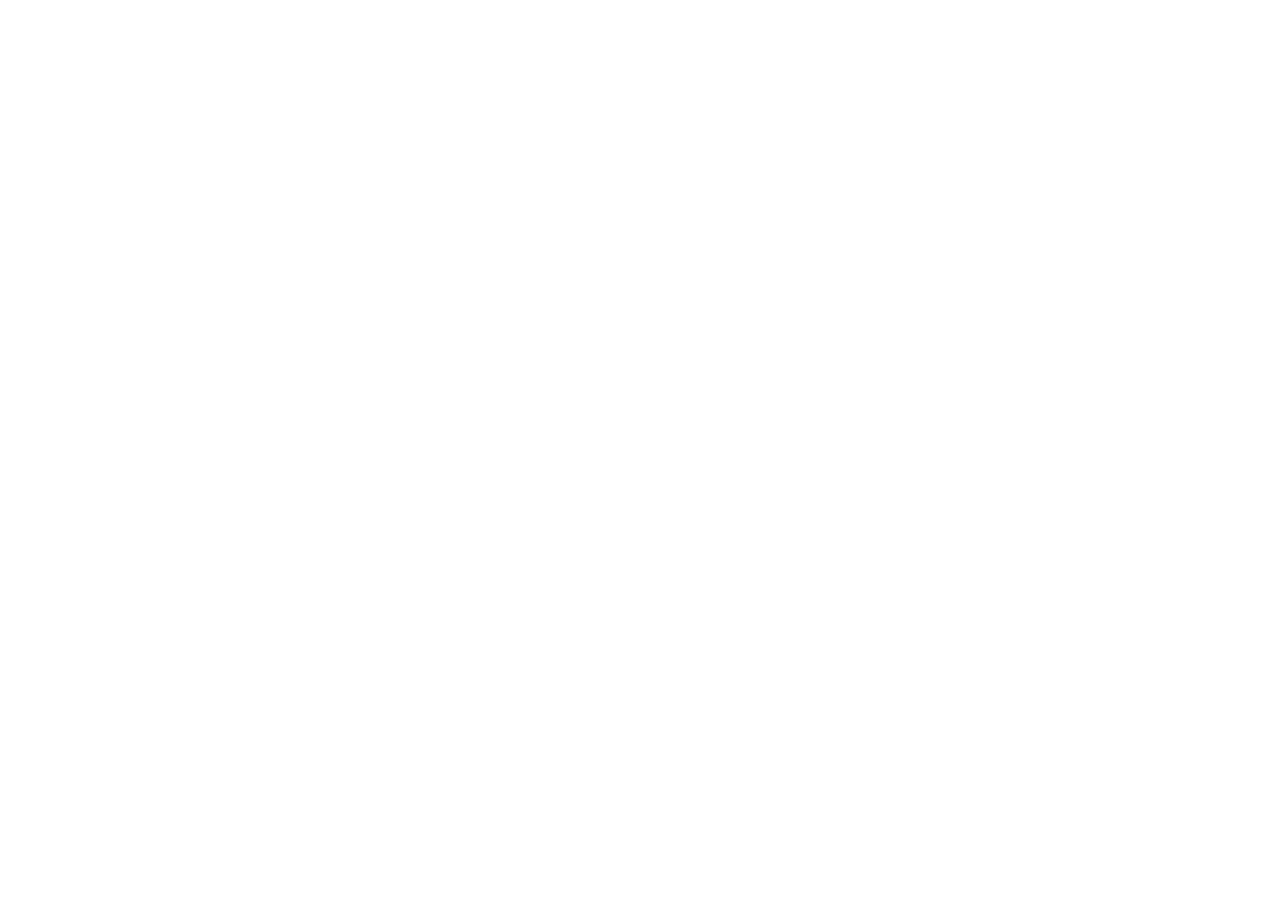
==== hexa.html @ 33a87d96 "pola gotov website" ====
<!DOCTYPE html>
<html lang="en">
<head>
    <meta charset="UTF-8">
    <meta name="viewport" content="width=device-width, initial-scale=1.0">
    <title>Hexa</title>
</head>
<body>
    
</body>
</html>
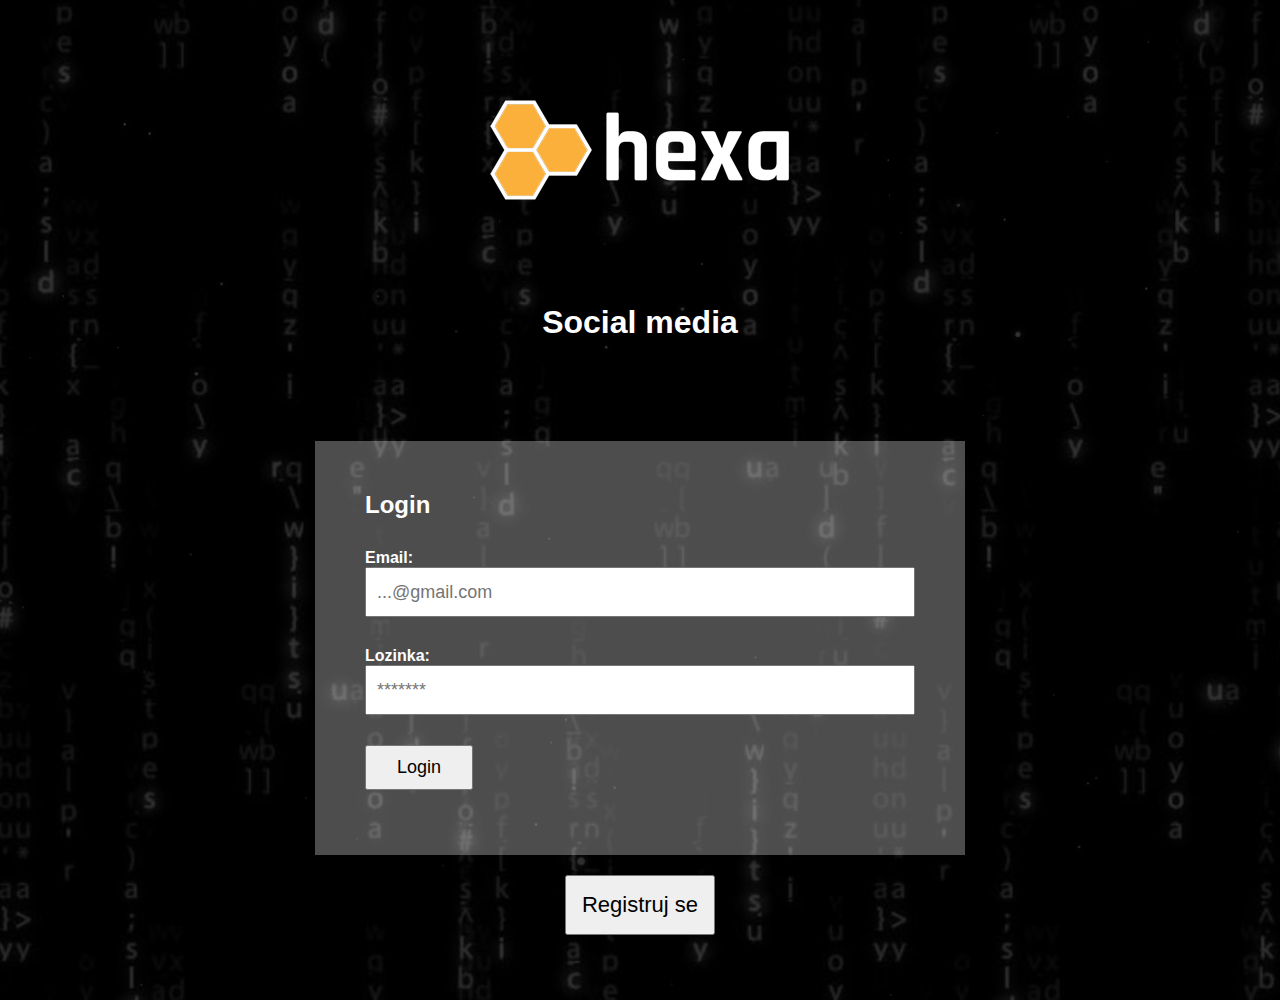
==== commit 6189cb77: "izvoli Pero budi srecan" ====
--- a/hexa.html
+++ b/hexa.html
@@ -3,9 +3,59 @@
 <head>
     <meta charset="UTF-8">
     <meta name="viewport" content="width=device-width, initial-scale=1.0">
+    <link rel="stylesheet" href="https://cdn.jsdelivr.net/npm/bootstrap@4.0.0/dist/css/bootstrap.min.css" integrity="sha384-Gn5384xqQ1aoWXA+058RXPxPg6fy4IWvTNh0E263XmFcJlSAwiGgFAW/dAiS6JXm" crossorigin="anonymous">
+    <link rel="stylesheet" type="text/css" href="style.css">
     <title>Hexa</title>
 </head>
 <body>
-    
+    <div class="container">
+        <div class="row">
+            <div class="col-md-3">
+               <div class = "inner-container left-side">
+                    <img src="img/profile.jpg" class="profile">
+                    <p><b id="username"></b></p>
+                    <p id="email"></p>
+
+                    <button id="editAccount">Izmeni nalog</button>
+                    <button id="logout">Odjavi se</button>
+               </div>
+            </div>
+            <div class="col-md-9">
+                <div class = "inner-container right-side">
+                    <form id="postForm">
+                        <textarea id="postContent" placeholder="Napisi nesto i objavi..."></textarea>
+                        <button>Objavi</button>
+                    </form>
+
+                    <div id="allPostsWrapper"></div>
+                </div>
+            </div>
+        </div>
+    </div>
+
+
+    <div class="custom-modal">
+        <button id="closeModal">X</button>
+        <form id="editForm">
+            <h2>Izmeni svoj profil</h2>
+            <div>
+                <label for="userName">user name: </label>
+                <input type="text" name="userName" id="userName" placeholder="unesi userName">
+            </div>
+            <div>
+                <label for="editEmail">Email adress: </label>
+                <input type="text" name="registerEmail" id="editEmail" placeholder="...@gmail.com">
+            </div>
+            <div>
+                <button>izmeni</button>
+            </div>
+        </form>
+        <hr>
+        <button id="deleteProfile">DELETE PROFIL</button>
+    </div>
+    <script src="js/Session.js"></script>
+    <script src="js/User.js"></script>
+    <script src="js/Post.js"></script>
+    <script src="js/hexa.js"></script>
 </body>
 </html>--- a/style.css
+++ b/style.css
@@ -0,0 +1,176 @@
+*{
+    margin: 0;
+    padding: 0;
+    box-sizing: border-box;
+}
+
+body{
+    font-family: sans-serif;
+    padding: 50px;
+    background-image: url(img/bg.jpg);
+    color: white !important;
+    background-size: cover;
+    box-shadow: rgba(0, 0, 0, 0.8) 0 0 0 10000px inset;
+}
+
+h1{
+    text-align: center;
+    margin-bottom: 100px;
+}
+
+h2{
+    margin-bottom: 15px;
+}
+.main-wrapper{
+    max-width: 650px;
+    background-color: rgba(255, 255, 255, 0.3);
+    margin: auto;
+    padding: 50px;
+}
+.logo{
+     text-align: center;
+     margin-bottom: 50px;
+     padding: 50px;
+}
+
+form div {
+    padding: 15px 0;
+}
+
+form div label{
+    display: block;
+    font-weight: bold;
+    font-size: 16px;
+}
+
+form div input{
+    height: 50px;
+    width: 100%;
+    font-size: 18px;
+    padding: 0 10px;
+}
+
+button{
+    cursor: pointer;
+}
+
+form div button{
+    padding: 10px 30px; /*top-bottom left-right*/
+    font-size: 18px;
+}
+
+.acc-register{
+    text-align: center;
+    margin-top: 20px;
+}
+.acc-register button{
+    padding: 15px;
+    font-size: 22px;
+    margin-bottom: 15px;
+}
+
+.custom-modal{
+    display: none;
+    background-color: black;
+    box-shadow: rgba(255, 255, 255, 0.8) 0 0 1000px 1000px;
+    max-width: 650px;
+    margin: auto;
+    padding: 50px;
+    position: absolute;
+    top: 12%;
+    left: 0;
+    right: 0;
+    width: 100%;
+}
+
+.custom-modal button#closeModal{
+    background-color: transparent;
+    height: 20px;
+    width: 20px;
+    color: white;
+    border: 0;
+    font-size: 25px;
+    font-weight: bold;
+    position: absolute;
+    right: 30px;
+    top: 30px;
+}
+
+form ul{
+    list-style: none;
+}
+
+form ul li{
+    color: red;
+}
+
+.inner-container{
+    border: 1px solid green;
+    padding: 15px;
+}
+
+.inner-container.left-side {
+    text-align: center;
+}
+
+.inner-container img.profile{
+    width: 70%;
+    border-radius: 50%;
+    display: block;
+    margin: auto;
+    border: 5px solid white;
+    margin-bottom: 20px;
+}
+
+.inner-container.right-side form{
+    display: flex;
+    height: 100px;
+}
+
+.inner-container.right-side textarea{
+    width: 85%;
+    border: 0px;
+    padding: 10px;
+    resize: none;
+    outline-color: green;
+}
+
+.inner-container.right-side form button{
+    width: 15%;
+    border: 0px;
+}
+
+#deleteProfile {
+    border: 2px solid red;
+    color: red;
+    padding: 5px 15px;
+}
+
+#allPostsWrapper .single-post{
+    background-color: #eaeaea;
+    padding: 15px;
+    margin-top: 15px;
+    color: #000;
+}
+
+#allPostsWrapper .single-post .post-content{
+    padding-bottom: 10px;
+    border-bottom: 1px solid black;
+    margin-bottom: 10px;
+    font-size: 22px;
+}
+
+#allPostsWrapper .single-post .post-comments form{
+    height: 30px;
+    margin-top: 15px;
+}
+
+#allPostsWrapper .single-post .post-comments form input{
+    height: 85%;
+    padding: 0 10px;
+}
+
+#allPostsWrapper .single-post .post-comments form button{
+    height: 15%;
+    background-color: grey;
+}
